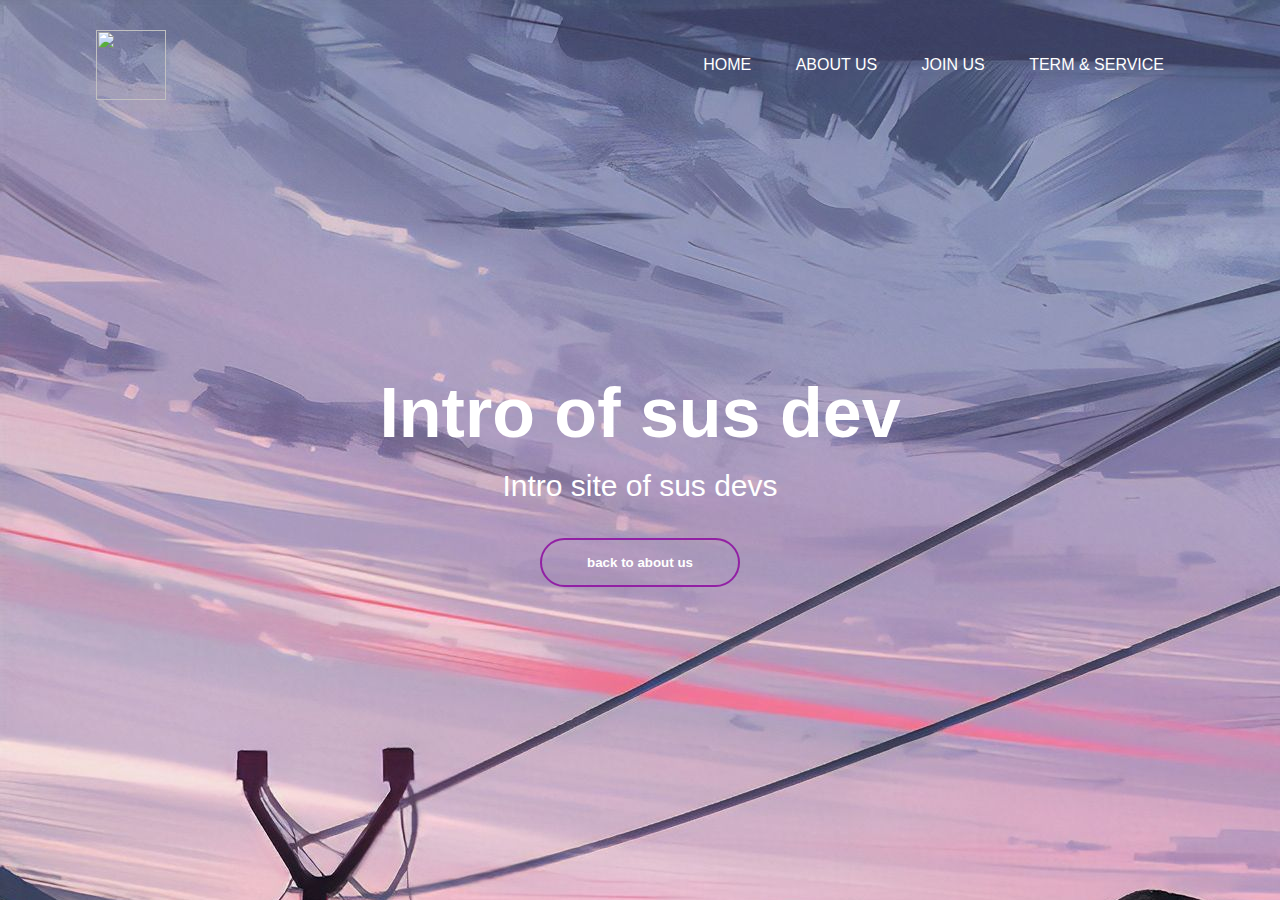
==== webpages/thehero.html @ cfe8e370 "Initial commit" ====
<!DOCTYPE html>
<html>

<head>
  <title>intro</title>
  <link href="/css/sap.css" rel="stylesheet">
</head>

<body>
  <div class="banner">
    <div class="navbar">
      <img src="https://cdn.discordapp.com/attachments/989806892740124674/989830314379599902/20220624_152131.png"
        class="logo" id="logo" onclick="logo()">

      <ul>
        <li> <a href="/index.html">Home</a> </li>
        <li> <a href="webpages/aboutus.html">About Us</a> </li>
        <li> <a href="webpages/joinus.html">Join Us</a> </li>
        <li> <a href="webpages/terms.html">Term & service</a> </li>
      </ul>

    </div>

    <div class="content">
      <h1>Intro of sus dev </h1>
      <p>Intro site of sus devs</p>

      <div>
        <button type="button" id="us" onclick="location.href='aboutus.html'">back to about us </button>

      </div>
    </div>
  </div>
  <script src="./javascript/thehero.js"></script>

</body>

</html>
---- css/sap.css ----
*{
  margin: 0;
  padding: 0;
  font-family: sans-serif;
}



body{ 
  
  background-image: url(/images/background.jpeg)
}

.logo{
  width: 70px;
  height: 70px;
  cursor: pointer;
  top: 0px;
  right: 0px;
  position: relative;
}

.navbar{  
  width: 85%;
  margin:auto;
  padding: 30px;
  display: flex;
  align-items: center;
  justify-content: space-between;
}

.navbar ul li{
  list-style: none;
  display: inline-block;
  margin: 0 20px;
  position: relative;
}


.navbar ul li a{
  text-decoration: none;
  color: #fff;
  text-transform: uppercase;  
}

.navbar ul li::after{
  content: '';
  height: 3px;
  width: 0%;
  background: #9220a4;
  position: absolute;
  left: 0;
  bottom: -10px;
  transition: 0.5s;
}


.navbar ul li:hover::after{
  width: 100%;
}


.content{
  width: 100%;
  position: absolute;
  top: 50%;
  transform: translateY(-50%);
  text-align: center;
  color: #fff;
}


.content h1{
  font-size: 70px;
  margin-top: 80px;
}

.content p{
  margin: 20px auto;
  font-weight: 100;
  line-height: 25px;
  font-size: 30px;
}


button{
  width: 200px;
  padding: 15px 0;
 text-align: center;
  margin: 20px 10px;
  border-radius: 25px;
  font-weight: bold;
  border: 2px solid #9220a4;
  background: transparent;
  color: #fff;
  cursor: pointer;
  position: relative;
  transition-duration: 0.4s; 
}

button:hover {
  background-color: #9220a4;
  color: #fff;
}
.about h2{
  font-family: cursive;
  padding: 20px;
}

.about p{
  font-family: cursive;
  padding: 20px;
}

.insta{
  color: #fff;
}
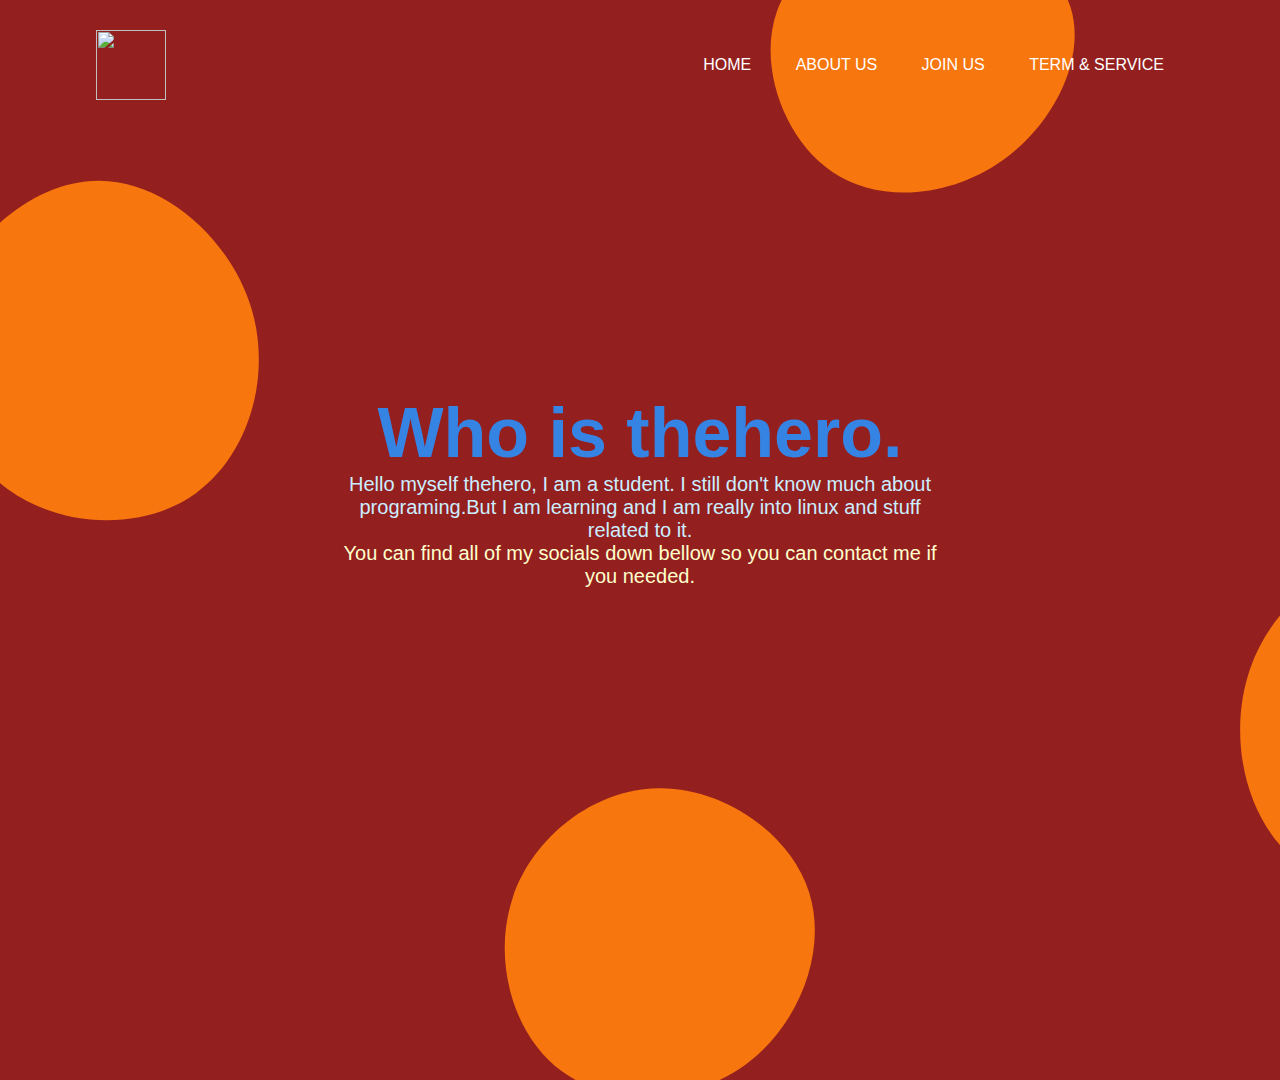
==== commit 4a84586e: "mine done" ====
--- a/webpages/thehero.html
+++ b/webpages/thehero.html
@@ -3,7 +3,7 @@
 
 <head>
   <title>intro</title>
-  <link href="/css/sap.css" rel="stylesheet">
+  <link href="/css/thehero.css" rel="stylesheet">
 </head>
 
 <body>
@@ -17,22 +17,21 @@
         <li> <a href="webpages/aboutus.html">About Us</a> </li>
         <li> <a href="webpages/joinus.html">Join Us</a> </li>
         <li> <a href="webpages/terms.html">Term & service</a> </li>
-      </ul>
+      </ul>    
+  </div>
 
-    </div>
-
-    <div class="content">
-      <h1>Intro of sus dev </h1>
-      <p>Intro site of sus devs</p>
-
-      <div>
-        <button type="button" id="us" onclick="location.href='aboutus.html'">back to about us </button>
-
-      </div>
+  <div class="content">
+    <h1>Who is thehero.</h1>
+    <p>
+    Hello myself thehero, I am a student. I still don't know much about programing.But I am learning and I am really into linux and stuff related to it.
+      </p>
+    <div class="damn">
+    <p>
+    You can find all of my socials down bellow so you can contact me if you needed.
+    </p>
     </div>
   </div>
-  <script src="./javascript/thehero.js"></script>
-
-</body>
-
-</html>+      
+<script src="./javascript/thehero.js"></script>
+ </body>
+  </html>--- a/css/thehero.css
+++ b/css/thehero.css
@@ -0,0 +1,133 @@
+*{
+  margin: 0;
+  padding: 0;
+  font-family: sans-serif;
+}
+
+body {
+  background-image: url(/images/grad.svg);
+  background-size: cover;
+  background-repeat: no-repeat;
+  background-position: center;
+  height: 120vh;
+}
+
+
+.logo{
+  width: 70px;
+  height: 70px;
+  cursor: pointer;
+  top: 0px;
+  right: 0px;
+  position: relative;
+}
+
+.navbar{  
+  width: 85%;
+  margin:auto;
+  padding: 30px;
+  display: flex;
+  align-items: center;
+  justify-content: space-between;
+}
+
+.navbar ul li{
+  list-style: none;
+  display: inline-block;
+  margin: 0 20px;
+  position: relative;
+}
+
+
+.navbar ul li a{
+  text-decoration: none;
+  color: #fff;
+  text-transform: uppercase;  
+}
+
+.navbar ul li::after{
+  content: '';
+  height: 3px;
+  width: 0%;
+  background: #9220a4;
+  position: absolute;
+  left: 0;
+  bottom: -10px;
+  transition: 0.5s;
+}
+
+
+.navbar ul li:hover::after{
+  width: 100%;
+}
+
+
+.content{
+  width: 100%;
+  position: absolute;
+  top: 50%;
+  transform: translateY(-50%);
+  text-align: center;
+  color: #fff;
+}
+
+
+.content h1{
+  font-size: 70px;
+  margin-top: 80px;
+  color: #3584e4;
+}
+
+.content p {
+  font-family: "Helvetica Neue", Helvetica, Arial, sans-serif;
+  font-size: 20px;
+  text-align: center;
+  margin: 0 auto;
+  max-width: 600px;
+  color: #cceeff;
+}
+
+
+.damn p {
+  font-family: "Helvetica Neue", Helvetica, Arial, sans-serif;
+  font-size: 20px;
+  text-align: center;
+  margin: 0 auto;
+  max-width: 600px;
+  color: #ffffcc;
+}
+
+
+
+button{
+  width: 200px;
+  padding: 15px 0;
+ text-align: center;
+  margin: 20px 10px;
+  border-radius: 25px;
+  font-weight: bold;
+  border: 2px solid #9220a4;
+  background: transparent;
+  color: #fff;
+  cursor: pointer;
+  position: relative;
+  transition-duration: 0.4s; 
+}
+
+button:hover {
+  background-color: #9220a4;
+  color: #fff;
+}
+.about h2{
+  font-family: cursive;
+  padding: 20px;
+}
+
+.about p{
+  font-family: cursive;
+  padding: 20px;
+}
+
+.insta{
+  color: #fff;
+}